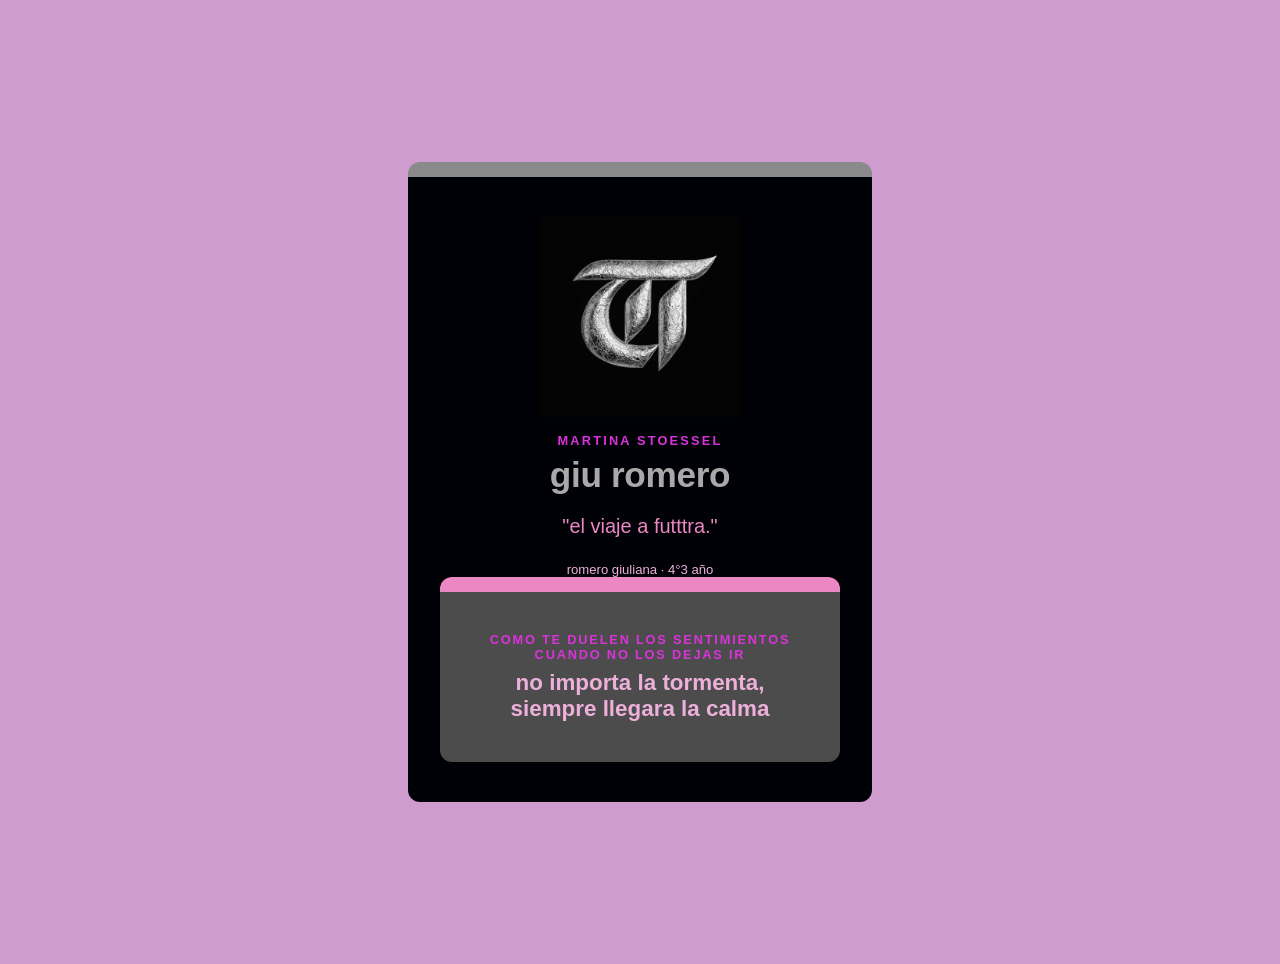
==== index.html @ 1fbef997 "trabajo de tarjetas con css" ====
<!DOCTYPE html>
<html lang="es-AR">

<head>
  <meta charset="UTF-8">
  <meta name="viewport" content="width=device-width, initial-scale=1.0">
  <title>Mi tarjeta ·FUTTURA</title>

  <!-- Esta sola línea engancha el CSS externo. Sin esto, no se ve nada. -->
  <link rel="stylesheet" href="css/estilo.css">
</head>

<body>

  <main class="tarjeta">
    <img class="logo" src="./asset/HRGPIWFXoAA1Jk0.webp" width="100" alt="Logo de futturera">

    <p class="curso">martina stoessel</p>
    <h1 class="nombre">giu romero</h1>
    <p class="tarjeta__frase">"el viaje a futttra."</p>
    <p class="autor">romero giuliana · 4°3 año</p>
    <section class="tarjeta oscura">
      <h2 class="pregunta"> como te duelen los sentimientos cuando no los dejas ir</h2>
      <p class="respuesta">no importa la tormenta, siempre llegara la calma</p>
    </section>
  </main>

</body>

</html>
---- css/estilo.css ----
/* =========================================================
   1 · LA PALETA DEL CURSO
   Se escribe UNA sola vez, acá arriba. Todo lo demás usa var().
   ========================================================= */
:root { /*guarda los colores de la variable*/
  /* Los seis colores de la identidad del CET */
  --plateado:   #a9a9a9;
  --plateado-os:   #8A8A8A;
  --plate:      #d933d9;
  --pp:  #edb0da;
  --azul-tec: #0A8BAA;
  --rosaa:    #d933d9;

  /* Escala del violeta */
  --fondo: #cf9ccf;
  --violeta-800: #221F51;
  --rosita: #590248;
  --violeta-500: #4A4685;
  --violeta-300: #df5ee6;
  --violeta-200: #9B99C4;
  --violeta-100: #C3C1DD;
  --violeta-50:  #E0DFEE;
  --negro:  #000007;
--gris:  #4d4c4c;
 

  --texto:       #eb87c3;
  --texto-suave: #edb0da;
  --blanco:      #eb2121;
}

/* =========================================================
   2 · LA PÁGINA ENTERA
   display:flex + justify-content:center centran la tarjeta
   en pantalla sin usar márgenes a ojo.
   ========================================================= */
body {
  margin: 0; /*elimina el margen. puede ocupar hasta el borde de la pantalla*/
  min-height: 100vh; /*altu
  font-weight: 700;/ra maxima. el body ocupa toda la pantalla*/
  display: flex;/*organizar  los elementos hijos del body. controla facilmente donde aparecen las tarjetas */
  align-items: center;/*centra los elkemtentos en el eje vertical del flex. el eje principal pasa a estar vertical*/
  justify-content: center;/*centra lso elemnetos en el eje principal. las tarjetas quedam centradas vertical*/
  background: var(--fondo);/*establece el color del fondo. toda la pantalla tiene un color lila*/
  font-family: "Poppins", "Segoe UI", Arial, sans-serif;/*fuente de letra*/
  color: var(--texto);/*color de texto prederteminando en el body. los textos que no tenga color se quede con el color ese*/
}

/* =========================================================
   3 · LA TARJETA
   ========================================================= */
.tarjeta {
  background: var(--negro);/*color del fondo que es negro*/
  border-top: 15px solid var(--plateado-os);/*crea un borde solomente arriba, que es de color gris*/
  border-radius: 12px;/*redondea las esuinas*/
  padding: 2.5rem 2rem;/* tiene espacio adento de la tarjeta, el contenido no queda pegado al los bordes  */
  text-align: center;/*centra horizontalmente el texto y elementos del texto*/
  max-width: 400px;/*limita el maximo ancho de la tarjeta */
}

/* =========================================================
   4 · CADA PARTE DE LA TARJETA
   ========================================================= */
.logo {  /*define el ancho y el alto del logo*/
  width: 200px; /*ancho*/
  height: 200px;/*alto*/
  object-fit: contain;/*hace q la imagen enre dentro de las dimisiones,el logo no aparece estirado */
}

.curso {
  margin: .75rem 0 0;/*agrega margen*/
  font-size: .80rem;/*tamaño de texto*/
  font-weight: 600;/*grosol de la letra*/
  letter-spacing: .17em;/*aumenta el espacio entre letras*/
  text-transform: uppercase;/*convierte el texto a mayuscula*/
  color: var(--rosaa);/*cambia el color de texto*/
}

.nombre {
  margin: .4rem 0 0;/*agerga el margen*/
  font-size: 2.2rem;/*tamaño de texto*/
  letter-spacing: -0.01em;/*reduce el espacio de letras*/
  color: var(--plateado);/*color de la fuente */
}

.tarjeta__frase {
  margin: 1rem 0 0;/*agrega margen*/
  font-size: 1.25rem;/*tamaño de texto*/
  line-height: 1.55;/*controla la separacion vertical entre lineas */
  color: var(--ritosa);/*cambia el color de texto*/
}

.autor {
  margin: 1.25rem 0 0;/*agrega margen*/
  font-size: .82rem;/*tamaño de texto*/
  color: var(--texto-suave);/*cambia el color de texto*/
}
/* Variante oscura: mismo bloque, otra combinación de la paleta */
.oscura {
  background: var(--gris); /*cambia el fondo de una tarjeta*/
  border-top-color: var(--palte);/*borde superior de la tarjeta */
}

.pregunta {
  margin: 0;/*agrega margen*/
  font-size: .8rem;/*tamaño de texto*/
  font-weight: 600;/*ancho de texto*/
  letter-spacing: .14em;/*reduce el espacio de letras*/
  text-transform: uppercase;/*pasa a mayuscula*/
  color: var(--plate);/*cambia el color de texto*/
}

.respuesta {
  margin: .5rem 0 0;/*agrega margen*/
  font-size: 1.4rem;/*tamaño de texto*/
  font-weight: 700;/*ancho de texto*/
  color: var(--pp);/*color de fondo*/
}

/* Para que las dos tarjetas se apilen con un hueco entre ellas */
body {
  flex-direction: column;/*direccion de los elemntos*/
  gap: 2rem;/*espacio entre elemntos*/
  padding: 2rem 1rem;/* se adapta una imagen a su tamaños*/
}
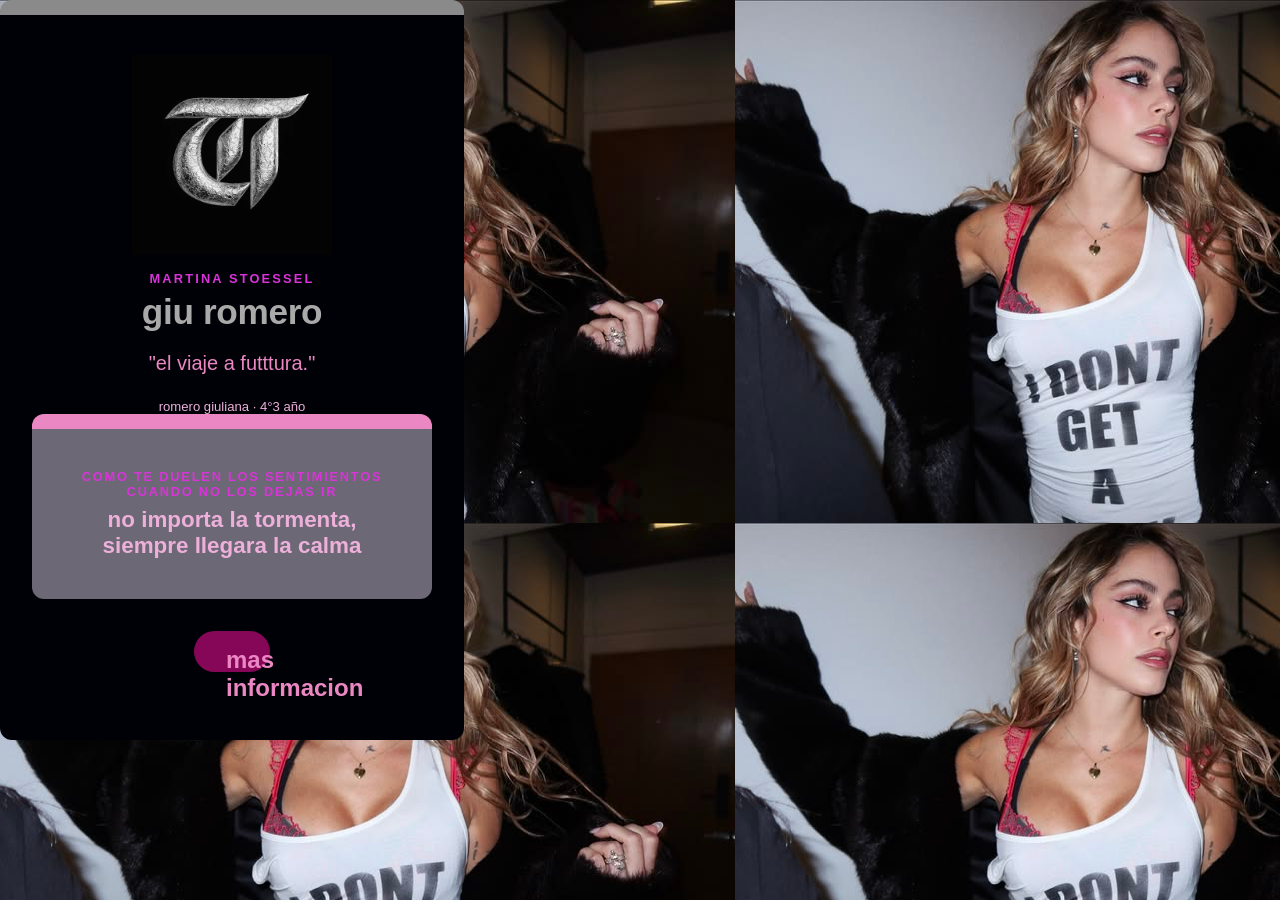
==== commit debc8069: "edicion de footer e ideas" ====
--- a/index.html
+++ b/index.html
@@ -4,7 +4,7 @@
 <head>
   <meta charset="UTF-8">
   <meta name="viewport" content="width=device-width, initial-scale=1.0">
-  <title>Mi tarjeta ·FUTTURA</title>
+  <title>Mi tarjeta ·FUTTURA ****</title>
 
   <!-- Esta sola línea engancha el CSS externo. Sin esto, no se ve nada. -->
   <link rel="stylesheet" href="css/estilo.css">
@@ -17,14 +17,17 @@
 
     <p class="curso">martina stoessel</p>
     <h1 class="nombre">giu romero</h1>
-    <p class="tarjeta__frase">"el viaje a futttra."</p>
+    <p class="tarjeta__frase">"el viaje a futttura."</p>
     <p class="autor">romero giuliana · 4°3 año</p>
     <section class="tarjeta oscura">
       <h2 class="pregunta"> como te duelen los sentimientos cuando no los dejas ir</h2>
       <p class="respuesta">no importa la tormenta, siempre llegara la calma</p>
     </section>
+
+      <a class="tarjeta__boton" href="archivo.html">mas informacion</a>
+  
   </main>
 
 </body>
 
-</html>  +</html>
--- a/css/estilo.css
+++ b/css/estilo.css
@@ -1,125 +1,480 @@
-/* =========================================================
-   1 · LA PALETA DEL CURSO
-   Se escribe UNA sola vez, acá arriba. Todo lo demás usa var().
-   ========================================================= */
-:root { /*guarda los colores de la variable*/
-  /* Los seis colores de la identidad del CET */
-  --plateado:   #a9a9a9;
-  --plateado-os:   #8A8A8A;
-  --plate:      #d933d9;
-  --pp:  #edb0da;
-  --azul-tec: #0A8BAA;
-  --rosaa:    #d933d9;
-
-  /* Escala del violeta */
-  --fondo: #cf9ccf;
-  --violeta-800: #221F51;
-  --rosita: #590248;
-  --violeta-500: #4A4685;
-  --violeta-300: #df5ee6;
-  --violeta-200: #9B99C4;
-  --violeta-100: #C3C1DD;
-  --violeta-50:  #E0DFEE;
-  --negro:  #000007;
---gris:  #4d4c4c;
- 
-
-  --texto:       #eb87c3;
-  --texto-suave: #edb0da;
-  --blanco:      #eb2121;
+:root {
+    /*guarda los colores de la variable*/
+    /* Los seis colores de la identidad del CET */
+    --plateado: #a9a9a9;
+    --plateado-os: #8A8A8A;
+    --plate: #d933d9;
+    --pp: #edb0da;
+    --azul-tec: #0A8BAA;
+    --rosaa: #d933d9;
+
+    /* Escala del violeta */
+    --fondo: #cf9ccf;
+    --violeta-800: #221F51;
+    --rosita: #590248;
+    --violeta-500: #4A4685;
+    --violeta-300: #df5ee6;
+    --violeta-200: #9B99C4;
+    --violeta-100: #C3C1DD;
+    --violeta-50: #E0DFEE;
+    --negro: #000007;
+    --gris: #6d6875;
+    --rosaaa: #860758;
+    --fusia: #65054a;
+
+    --texto: #eb87c3;
+    --texto-suave: #edb0da;
+    --blanco: #eb2121;
+
+    --e-1: .25rem;
+    --e-2: .5rem;
+    --e-3: 1rem;
+    --e-4: 1.5rem;
+    --e-5: 2rem;
+    --e-6: 3rem;
 }
 
 /* =========================================================
    2 · LA PÁGINA ENTERA
-   display:flex + justify-content:center centran la tarjeta
-   en pantalla sin usar márgenes a ojo.
    ========================================================= */
+
 body {
-  margin: 0; /*elimina el margen. puede ocupar hasta el borde de la pantalla*/
-  min-height: 100vh; /*altu
-  font-weight: 700;/ra maxima. el body ocupa toda la pantalla*/
-  display: flex;/*organizar  los elementos hijos del body. controla facilmente donde aparecen las tarjetas */
-  align-items: center;/*centra los elkemtentos en el eje vertical del flex. el eje principal pasa a estar vertical*/
-  justify-content: center;/*centra lso elemnetos en el eje principal. las tarjetas quedam centradas vertical*/
-  background: var(--fondo);/*establece el color del fondo. toda la pantalla tiene un color lila*/
-  font-family: "Poppins", "Segoe UI", Arial, sans-serif;/*fuente de letra*/
-  color: var(--texto);/*color de texto prederteminando en el body. los textos que no tenga color se quede con el color ese*/
+    margin: 0;
+    min-height: 100vh;
+    padding: 0;
+    align-items: center;
+    justify-content: center;
+    background: var(--fondo);
+    font-family: "Poppins", "Segoe UI", Arial, sans-serif;
+    color: var(--texto);
+    background-image: url(../asset/tiniiiiiiiiiiiiiiiii.jpg);
+    /*background-repeat: no-repeat;
+    background-size: cover;
+    background-position: top;*/
 }
 
 /* =========================================================
    3 · LA TARJETA
    ========================================================= */
+
 .tarjeta {
-  background: var(--negro);/*color del fondo que es negro*/
-  border-top: 15px solid var(--plateado-os);/*crea un borde solomente arriba, que es de color gris*/
-  border-radius: 12px;/*redondea las esuinas*/
-  padding: 2.5rem 2rem;/* tiene espacio adento de la tarjeta, el contenido no queda pegado al los bordes  */
-  text-align: center;/*centra horizontalmente el texto y elementos del texto*/
-  max-width: 400px;/*limita el maximo ancho de la tarjeta */
+    background: var(--negro);
+    border-top: 15px solid var(--plateado-os);
+    border-radius: 12px;
+    padding: 2.5rem 2rem;
+    text-align: center;
+    max-width: 400px;
 }
 
 /* =========================================================
    4 · CADA PARTE DE LA TARJETA
    ========================================================= */
-.logo {  /*define el ancho y el alto del logo*/
-  width: 200px; /*ancho*/
-  height: 200px;/*alto*/
-  object-fit: contain;/*hace q la imagen enre dentro de las dimisiones,el logo no aparece estirado */
+
+.logo {
+    width: 200px;
+    height: 200px;
+    object-fit: contain;
 }
 
 .curso {
-  margin: .75rem 0 0;/*agrega margen*/
-  font-size: .80rem;/*tamaño de texto*/
-  font-weight: 600;/*grosol de la letra*/
-  letter-spacing: .17em;/*aumenta el espacio entre letras*/
-  text-transform: uppercase;/*convierte el texto a mayuscula*/
-  color: var(--rosaa);/*cambia el color de texto*/
+    margin: .75rem 0 0;
+    font-size: .80rem;
+    font-weight: 600;
+    letter-spacing: .17em;
+    text-transform: uppercase;
+    color: var(--rosaa);
 }
 
 .nombre {
-  margin: .4rem 0 0;/*agerga el margen*/
-  font-size: 2.2rem;/*tamaño de texto*/
-  letter-spacing: -0.01em;/*reduce el espacio de letras*/
-  color: var(--plateado);/*color de la fuente */
+    margin: .4rem 0 0;
+    font-size: 2.2rem;
+    letter-spacing: -0.01em;
+    color: var(--plateado);
 }
 
 .tarjeta__frase {
-  margin: 1rem 0 0;/*agrega margen*/
-  font-size: 1.25rem;/*tamaño de texto*/
-  line-height: 1.55;/*controla la separacion vertical entre lineas */
-  color: var(--ritosa);/*cambia el color de texto*/
+    margin: 1rem 0 0;
+    font-size: 1.25rem;
+    line-height: 1.55;
+    color: var(--ritosa);
 }
 
 .autor {
-  margin: 1.25rem 0 0;/*agrega margen*/
-  font-size: .82rem;/*tamaño de texto*/
-  color: var(--texto-suave);/*cambia el color de texto*/
-}
+    margin: 1.25rem 0 0;
+    font-size: .82rem;
+    color: var(--texto-suave);
+}
+
 /* Variante oscura: mismo bloque, otra combinación de la paleta */
+
 .oscura {
-  background: var(--gris); /*cambia el fondo de una tarjeta*/
-  border-top-color: var(--palte);/*borde superior de la tarjeta */
+    background: var(--gris);
+    border-top-color: var(--palte);
 }
 
 .pregunta {
-  margin: 0;/*agrega margen*/
-  font-size: .8rem;/*tamaño de texto*/
-  font-weight: 600;/*ancho de texto*/
-  letter-spacing: .14em;/*reduce el espacio de letras*/
-  text-transform: uppercase;/*pasa a mayuscula*/
-  color: var(--plate);/*cambia el color de texto*/
+    margin: 0;
+    font-size: .8rem;
+    font-weight: 600;
+    letter-spacing: .14em;
+    text-transform: uppercase;
+    color: var(--plate);
 }
 
 .respuesta {
-  margin: .5rem 0 0;/*agrega margen*/
-  font-size: 1.4rem;/*tamaño de texto*/
-  font-weight: 700;/*ancho de texto*/
-  color: var(--pp);/*color de fondo*/
+    margin: .5rem 0 0;
+    font-size: 1.4rem;
+    font-weight: 700;
+    color: var(--pp);
 }
 
 /* Para que las dos tarjetas se apilen con un hueco entre ellas */
-body {
-  flex-direction: column;/*direccion de los elemntos*/
-  gap: 2rem;/*espacio entre elemntos*/
-  padding: 2rem 1rem;/* se adapta una imagen a su tamaños*/
-}+
+/* =========================================================
+   EL BOTÓN: por eso existen las pseudo-clases
+   ========================================================= */
+
+.tarjeta__boton {
+    display: inline-block;
+    margin-top: 2rem;
+    padding: .9rem 2rem;
+    border-radius: 999px;
+    background: var(--rosaaa);
+    color: var(--violeta-900);
+    font-weight: 700;
+    text-decoration: none;
+}
+
+.tarjeta__boton:hover {
+    background: var(--negro);
+}
+
+.tarjeta__boton:active {
+    background: var(--ritosa);
+}
+
+/* Accesibilidad: el foco del teclado tiene que verse SIEMPRE */
+
+.tarjeta__boton:focus-visible {
+    outline: 3px solid #e220a4;
+    outline-offset: 3px;
+}
+
+/* =========================================================
+   LA FICHA DE TU IDEA
+   ========================================================= */
+
+*::before,
+*::after {
+    box-sizing: border-box;
+}
+
+.ficha {
+    width: 300px;
+    padding: 2rem;
+    border: 2px solid var(--gris);
+    background: var(--rosaaa);
+}
+
+/* ¿Dice 300px? Fijate con el cursor: la caja mide 368px. */
+
+.ficha {
+    max-width: 520px;
+    margin: var(--e-9) auto;
+    padding: var(--e-5);
+    border: 1px solid var(--rosaa);
+    border-top: 6px solid var(--rosaaa);
+    border-radius: 12px;
+    background: var(--violeta-25);
+}
+
+.ficha__etiqueta {
+    margin: 2px;
+    font-size: .60rem;
+    letter-spacing: .20em;
+    text-transform: uppercase;
+    color: var(--fusia);
+}
+
+.ficha__titulo {
+    margin: var(--e-2) 0 var(--e-5);
+    font-size: 2rem;
+    line-height: 1.25;
+    color: var(--plateado-os);
+}
+
+.ficha__campo {
+    margin: var(--e-4) 0 var(--e-1);
+    font-size: .60rem;
+    letter-spacing: .12em;
+    text-transform: uppercase;
+    color: var(--rosita);
+}
+
+.ficha__texto {
+    margin: 0;
+    line-height: 2.26;
+    color: var(--pp);
+}
+
+/* las etiquetas: display inline-flex las deja como píldoras */
+
+.ficha__tags {
+    margin: var(--e-5) 0 0;
+    padding: 0;
+    display: flex;
+    gap: var(--e-2);
+    list-style: none;
+}
+
+.ficha__tags li {
+    padding: var(--e-1) var(--e-3);
+    border-radius: 999px;
+    background: var(--plateado-os);
+    color: var(--rosita);
+    font-size: .8rem;
+}
+
+.ficha {
+    background: var(--negro);
+}
+
+/*ideaaaaaaaaaaaaaaaaaaaaaaaaaaaaaaaaaaaaaa*/
+
+#iidea {
+    background-image: none;
+    /*background-color: rgb(61, 61, 61);
+    background: linear-gradient(to right, rgb(54, 54, 54), rgb(134, 134, 137));*/
+    margin: 0;
+    min-height: 100vh;
+    background-color: #f2f2f2;
+    border-radius: 30px;
+}
+
+.container {
+    background-color: #D99AAB;
+    width: 1000px;
+    margin: 0 auto;
+    display: flex;
+    gap: 25px;
+    flex-wrap: wrap;
+    justify-content: center;
+    padding: 10px;
+}
+
+.idea__imagen img {
+    width: 150px;
+    height: 150px;
+    border-radius: 50%;
+    border: 7px solid #9f7885;
+}
+
+/*.imagenesss{
+display: flex;
+justify-content: center;
+}*/
+
+.ideas {
+    background-color: #fcfcfc;
+    width: 360px;
+    border: 3px solid rgb(145, 145, 145);
+    text-align: center;
+    padding: 30px;
+    border-radius: 60px;
+}
+
+.idea__enlace {
+    color: rgb(236, 146, 231);
+    background-color: rgb(81, 81, 82);
+    padding: .3rem 1,9rem;
+    margin-top: 3px;
+    display: inline-flex;
+    border-radius: 190px;
+    outline-offset: 100px;
+    font-size: larger;
+    text-decoration: double;
+}
+
+.idea__enlace:active {
+    background: var(--ritosa);
+}
+
+.idea__enlace:focus-visible {
+    outline-offset: 3px;
+}
+
+.idea__enlace:hover {
+    background: var(--negro);
+}
+
+.idea__titulo {
+    font-size: 3.2rem;
+    color: #0D0D0D;
+}
+
+.idea__parrafo {
+    font-size: 25px;
+    color: #000000;
+    font-family: 'Gill Sans', 'Gill Sans MT', Calibri, 'Trebuchet MS', sans-serif;
+}
+
+.idea__tags {
+    margin: var(--e-5) 0 0;
+    padding: 0;
+    display: flex;
+    gap: var(--e-2);
+    list-style: none;
+}
+
+.idea__tags li {
+    padding: var(--e-1) var(--e-3);
+    border-radius: 999px;
+    background: rgb(81, 81, 82);
+    color: rgb(236, 146, 231);
+    font-size: .8rem;
+}
+
+.idea__tags:active {
+    background: var(--ritosa);
+}
+
+.idea__tags:focus-visible {
+    outline-offset: 3px;
+}
+
+h4 {
+    font-family: 'Anton', sans-serif;
+    font-size: 70px;
+    font-weight: 900;
+    color: #040404;
+
+    text-shadow:
+        2px 2px 0 #969596,
+        3px 3px 0 #b0aeb0,
+        4px 4px 0 #757575,
+        5px 5px 0 #949294,
+        6px 6px 0 #989798,
+        7px 7px 10px rgba(0, 0, 0, 0.721);
+
+    display: flex;
+    justify-content: center;
+    align-items: center;
+}
+
+.container-header {
+    background: #ffc2e2;
+    display: flex;
+    justify-content: space-between;
+    align-items: center;
+}
+
+.img-logo {
+    width: 150px;
+    height: 150px;
+    padding: 10px;
+    border-radius: 30px;
+}
+
+.container-header nav {
+    padding: 10px;
+    margin: auto;
+}
+
+.container-header nav ul {
+    list-style: none;
+    display: flex;
+    gap: 7px;
+}
+
+.container-header a {
+    text-decoration: none;
+    text-transform: uppercase;
+    color: #590248;
+    font-weight: 800;
+    font-size: 1.2rem;
+    transition: background-color 0.5s ease;
+}
+
+:root {
+    --violeta: var(--fusia);
+}
+
+.container-header a:hover {
+    background-color: #f5f4f8;
+    padding: 5px;
+    border-radius: 8px;
+}
+
+.footer-top {
+    justify-content: space-between;
+    display: flex;
+}
+
+.footer-top a,
+.footer-botton a {
+    color: #f2f2f2;
+    text-decoration: none;
+}
+
+.puntito h5 {
+    width: 12px;
+    height: 12px;
+    font-family: 'Segoe UI', Tahoma, Geneva, Verdana, sans-serif;
+    font-size: 20px;
+    display: inline;
+    color: #D99AAB;
+    padding: 10px;
+    font-size: x-large;
+}
+
+.footer-botton {
+    font-family: 'Courier New', Courier, monospace;
+    font-size: 20px;
+    padding: 12rem 25rem;
+    border: 2px solid #7d7d7d;
+    border-radius: 10px;
+    width: 12px;
+    height: 12px;
+}
+
+.footer {
+    background-color: #0D0D0D;
+    border-width: 0;
+    margin: auto;
+    padding: 10px;
+}
+
+.puntito ul {
+    list-style: none;
+    padding-left: 0;
+}
+
+.puntito a {
+    font-size: larger;
+    font-family: 'Gill Sans', 'Gill Sans MT', Calibri, 'Trebuchet MS', sans-serif;
+}
+
+.footer-booton-img {
+    width: 50px;
+    height: 25px;
+}
+
+.final {
+    width: auto;
+    height: auto;
+    font-family: 'Segoe UI', Tahoma, Geneva, Verdana, sans-serif;
+    font-size: 20px;
+    display: block;
+    color: #D99AAB;
+    padding: 10px;
+}
+.h5,a{
+width: 12px;
+    height: 12px;
+    font-family: 'Segoe UI', Tahoma, Geneva, Verdana, sans-serif;
+    font-size: 20px;
+    display: inline;
+    color: #D99AAB;
+    padding: 10px;
+    font-size: x-large;
+}
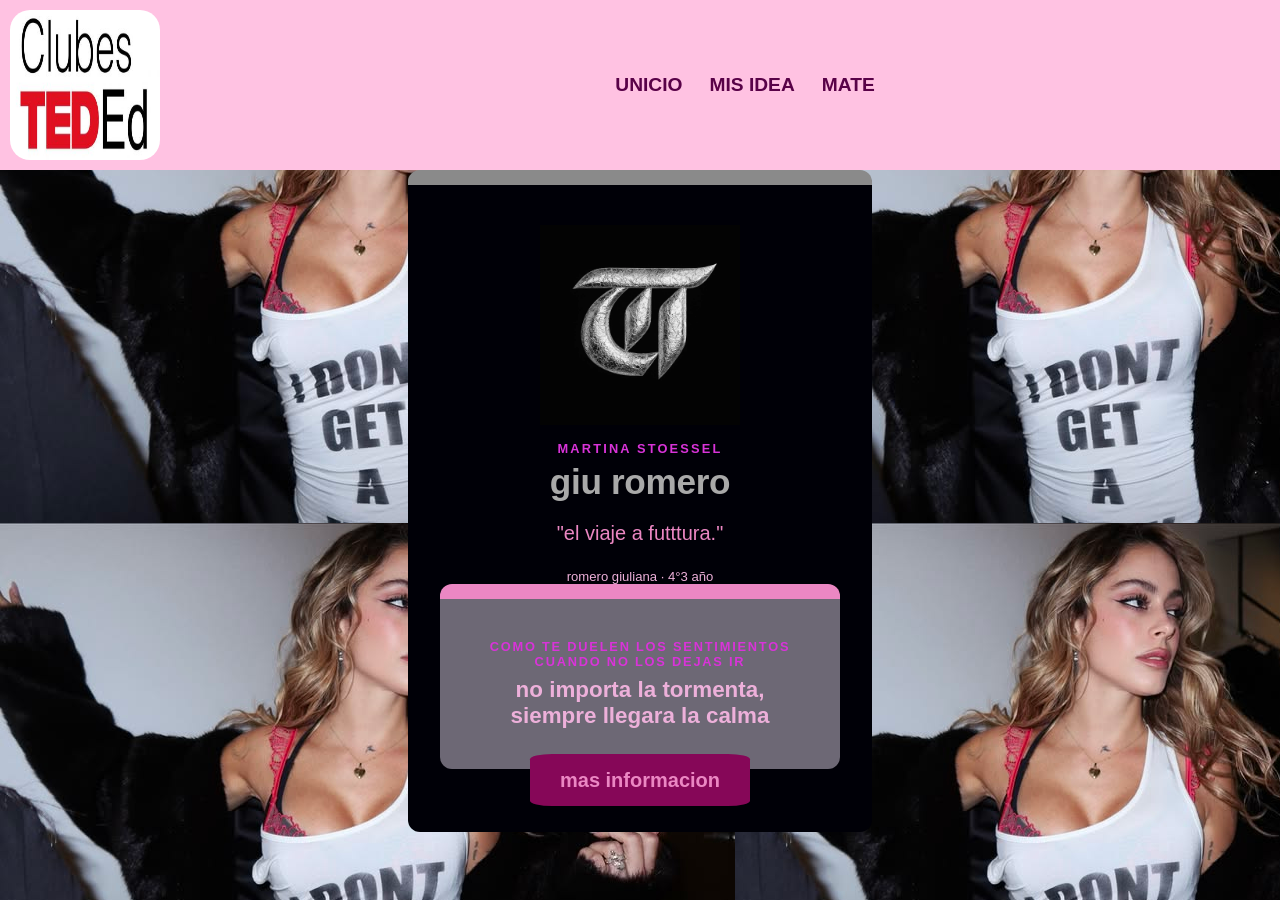
==== commit 86086b2f: "edicion de colores, footer y añadi texto" ====
--- a/index.html
+++ b/index.html
@@ -11,7 +11,21 @@
 </head>
 
 <body>
+  
+    <header class="container-header">
 
+        <img src="./asset/charla.jpg" alt="Charlas TED" class="img-logo">
+
+        <nav>
+            <ul>
+                <li><a href="./index.html">unicio</a></li>
+                <li><a href="./archivo.html">mis idea</a></li>
+                <li><a href="./ideas.html"> mate</a></li>
+            </ul>
+        </nav>
+
+    </header>
+ <div class="divv">
   <main class="tarjeta">
     <img class="logo" src="./asset/HRGPIWFXoAA1Jk0.webp" width="100" alt="Logo de futturera">
 
@@ -27,7 +41,7 @@
       <a class="tarjeta__boton" href="archivo.html">mas informacion</a>
   
   </main>
-
+</div>
 </body>
 
 </html>
--- a/css/estilo.css
+++ b/css/estilo.css
@@ -52,6 +52,16 @@
     background-size: cover;
     background-position: top;*/
 }
+.divv{
+  display: flex;
+  flex-direction: center;
+ 
+    flex-direction: column;   /* Ordena elementos verticalmente*/
+    justify-content: center; /* Centra verticalmente */
+    align-items: center;     /* Centra horizontalmente */
+    text-align: center; 
+
+}
 
 /* =========================================================
    3 · LA TARJETA
@@ -135,14 +145,16 @@
    ========================================================= */
 
 .tarjeta__boton {
-    display: inline-block;
+
     margin-top: 2rem;
     padding: .9rem 2rem;
-    border-radius: 999px;
+    border-radius: 10%;
     background: var(--rosaaa);
     color: var(--violeta-900);
     font-weight: 700;
     text-decoration: none;
+     font-size: 20px;
+  padding: 15px 30px;
 }
 
 .tarjeta__boton:hover {
@@ -169,16 +181,12 @@
     box-sizing: border-box;
 }
 
+
+
+/* ¿Dice 300px? Fijate con el cursor: la caja mide 368px. */
+
 .ficha {
-    width: 300px;
-    padding: 2rem;
-    border: 2px solid var(--gris);
-    background: var(--rosaaa);
-}
-
-/* ¿Dice 300px? Fijate con el cursor: la caja mide 368px. */
-
-.ficha {
+  width: 600px;
     max-width: 520px;
     margin: var(--e-9) auto;
     padding: var(--e-5);
@@ -190,10 +198,10 @@
 
 .ficha__etiqueta {
     margin: 2px;
-    font-size: .60rem;
+    font-size: .90rem;
     letter-spacing: .20em;
     text-transform: uppercase;
-    color: var(--fusia);
+    color: #5c054b;
 }
 
 .ficha__titulo {
@@ -205,13 +213,14 @@
 
 .ficha__campo {
     margin: var(--e-4) 0 var(--e-1);
-    font-size: .60rem;
+    font-size: .90rem;
     letter-spacing: .12em;
     text-transform: uppercase;
-    color: var(--rosita);
+    color: #b80895;
 }
 
 .ficha__texto {
+  font-size: large;
     margin: 0;
     line-height: 2.26;
     color: var(--pp);
@@ -288,7 +297,7 @@
     background-color: rgb(81, 81, 82);
     padding: .3rem 1,9rem;
     margin-top: 3px;
-    display: inline-flex;
+  
     border-radius: 190px;
     outline-offset: 100px;
     font-size: larger;
@@ -478,3 +487,16 @@
     padding: 10px;
     font-size: x-large;
 }
+.mate{
+
+width: auto;
+    height: auto;
+    font-family: 'Segoe UI', Tahoma, Geneva, Verdana, sans-serif;
+    font-size: 40px;
+    display: block;
+    color: #D99AAB;
+    padding: 10px;
+    display: flex;
+}
+
+
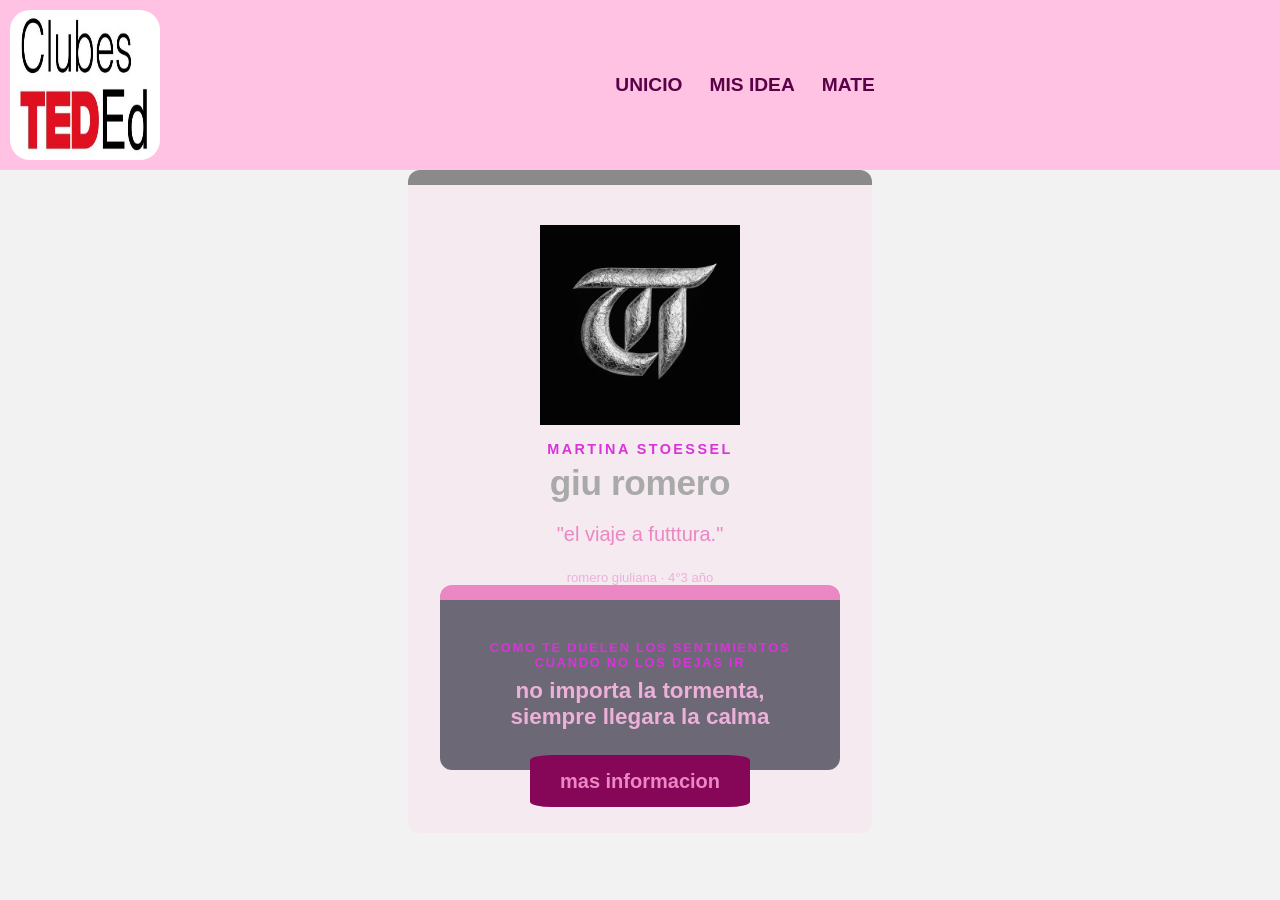
==== commit 1e2aeb25: "puse texto, cambie color," ====
--- a/index.html
+++ b/index.html
@@ -10,7 +10,8 @@
   <link rel="stylesheet" href="css/estilo.css">
 </head>
 
-<body>
+<body id="iidea">
+
   
     <header class="container-header">
 
--- a/css/estilo.css
+++ b/css/estilo.css
@@ -42,8 +42,6 @@
     margin: 0;
     min-height: 100vh;
     padding: 0;
-    align-items: center;
-    justify-content: center;
     background: var(--fondo);
     font-family: "Poppins", "Segoe UI", Arial, sans-serif;
     color: var(--texto);
@@ -52,14 +50,18 @@
     background-size: cover;
     background-position: top;*/
 }
-.divv{
-  display: flex;
-  flex-direction: center;
- 
-    flex-direction: column;   /* Ordena elementos verticalmente*/
-    justify-content: center; /* Centra verticalmente */
-    align-items: center;     /* Centra horizontalmente */
-    text-align: center; 
+
+.divv {
+    display: flex;
+    flex-direction: center;
+
+    flex-direction: column;
+    /* Ordena elementos verticalmente*/
+    justify-content: center;
+    /* Centra verticalmente */
+    align-items: center;
+    /* Centra horizontalmente */
+    text-align: center;
 
 }
 
@@ -68,7 +70,7 @@
    ========================================================= */
 
 .tarjeta {
-    background: var(--negro);
+    background: #f7cce636;
     border-top: 15px solid var(--plateado-os);
     border-radius: 12px;
     padding: 2.5rem 2rem;
@@ -88,7 +90,7 @@
 
 .curso {
     margin: .75rem 0 0;
-    font-size: .80rem;
+    font-size: .90rem;
     font-weight: 600;
     letter-spacing: .17em;
     text-transform: uppercase;
@@ -143,18 +145,17 @@
 /* =========================================================
    EL BOTÓN: por eso existen las pseudo-clases
    ========================================================= */
-
 .tarjeta__boton {
-
-    margin-top: 2rem;
-    padding: .9rem 2rem;
     border-radius: 10%;
     background: var(--rosaaa);
     color: var(--violeta-900);
     font-weight: 700;
     text-decoration: none;
-     font-size: 20px;
-  padding: 15px 30px;
+    font-size: 20px;
+    padding: 15px 30px;
+}
+.mas-inf{
+    padding: 23%;
 }
 
 .tarjeta__boton:hover {
@@ -186,7 +187,7 @@
 /* ¿Dice 300px? Fijate con el cursor: la caja mide 368px. */
 
 .ficha {
-  width: 600px;
+    width: 600px;
     max-width: 520px;
     margin: var(--e-9) auto;
     padding: var(--e-5);
@@ -220,7 +221,7 @@
 }
 
 .ficha__texto {
-  font-size: large;
+    font-size: large;
     margin: 0;
     line-height: 2.26;
     color: var(--pp);
@@ -295,9 +296,9 @@
 .idea__enlace {
     color: rgb(236, 146, 231);
     background-color: rgb(81, 81, 82);
-    padding: .3rem 1,9rem;
+    padding: .3rem 1, 9rem;
     margin-top: 3px;
-  
+
     border-radius: 190px;
     outline-offset: 100px;
     font-size: larger;
@@ -477,9 +478,9 @@
     color: #D99AAB;
     padding: 10px;
 }
-.h5,a{
-width: 12px;
-    height: 12px;
+
+.h5,
+a {
     font-family: 'Segoe UI', Tahoma, Geneva, Verdana, sans-serif;
     font-size: 20px;
     display: inline;
@@ -487,16 +488,39 @@
     padding: 10px;
     font-size: x-large;
 }
-.mate{
-
-width: auto;
-    height: auto;
-    font-family: 'Segoe UI', Tahoma, Geneva, Verdana, sans-serif;
-    font-size: 40px;
-    display: block;
-    color: #D99AAB;
-    padding: 10px;
-    display: flex;
-}
-
-
+
+.mate {
+    font-family: 'Anton', sans-serif;
+    font-size: 70px;
+    font-weight: 900;
+    color: #040404;
+
+    text-shadow:
+        2px 2px 0 #dedede,
+        3px 3px 0 #b0aeb0,
+        4px 4px 0 #757575,
+        5px 5px 0 #949294,
+        6px 6px 0 #989798,
+        7px 7px 10px rgba(0, 0, 0, 0.721);
+
+    display: flex;
+    justify-content: center;
+    align-items: center;
+}
+
+.texto-m {
+    max-width: 1200px;
+    margin: 15px auto;
+    padding: 20px;
+    text-align: center;
+    font-size: 20px;
+    line-height: 1.6;
+    color: #570146;
+}
+.seccion-mate{
+    max-width: 1100px;
+    margin: 30px auto;
+    padding: 40px;
+    background-color: #f5d8eba8;
+    border-radius: 10px;
+}
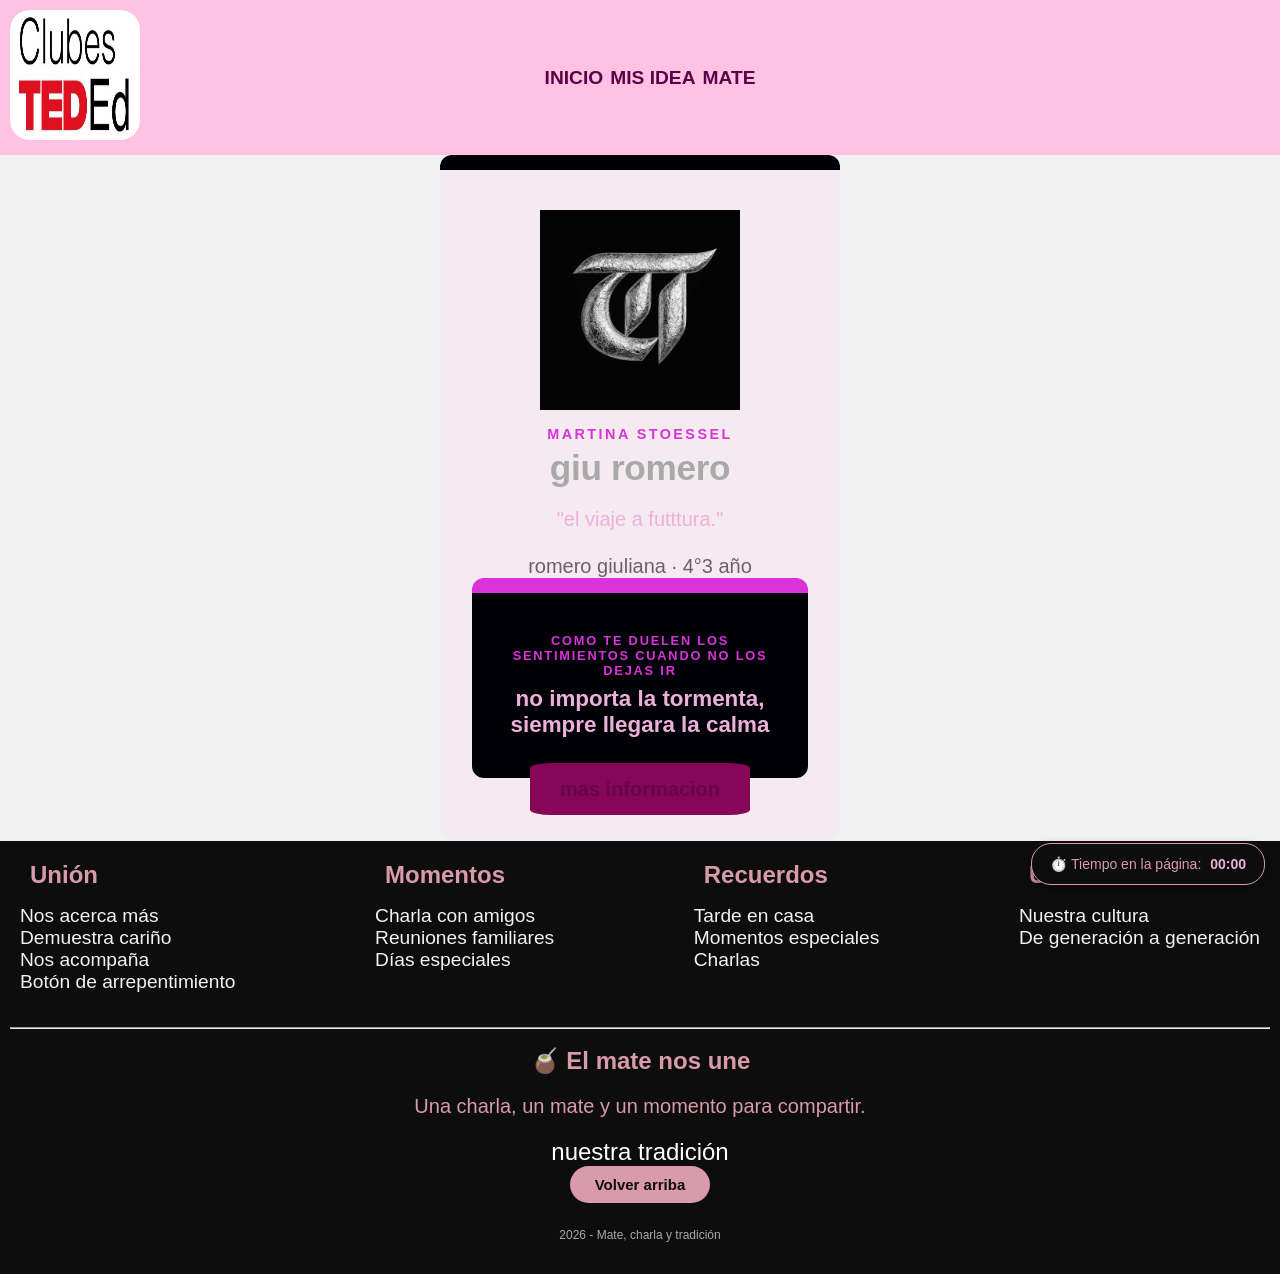
==== commit 72946326: "modifique el fouter, las imagenes, textos" ====
--- a/index.html
+++ b/index.html
@@ -2,47 +2,137 @@
 <html lang="es-AR">
 
 <head>
-  <meta charset="UTF-8">
-  <meta name="viewport" content="width=device-width, initial-scale=1.0">
-  <title>Mi tarjeta ·FUTTURA ****</title>
+    <meta charset="UTF-8">
+    <meta name="viewport" content="width=device-width, initial-scale=1.0">
+    <title>Mi tarjeta ·FUTTURA ****</title>
 
-  <!-- Esta sola línea engancha el CSS externo. Sin esto, no se ve nada. -->
-  <link rel="stylesheet" href="css/estilo.css">
+    <!-- Esta sola línea engancha el CSS externo. Sin esto, no se ve nada. -->
+    <link rel="stylesheet" href="css/estilo.css">
 </head>
+<div class="contador-tiempo">
+    <span>⏱️ Tiempo en la página:</span>
+    <strong id="tiempo">00:00</strong>
+</div>
 
 <body id="iidea">
 
-  
+
     <header class="container-header">
-
-        <img src="./asset/charla.jpg" alt="Charlas TED" class="img-logo">
+        <a href="index.html">
+            <img src="./asset/charla.jpg" alt="Charlas TED" class="img-logo">
+        </a>
 
         <nav>
             <ul>
-                <li><a href="./index.html">unicio</a></li>
+                <li><a href="./index.html">inicio</a></li>
                 <li><a href="./archivo.html">mis idea</a></li>
                 <li><a href="./ideas.html"> mate</a></li>
             </ul>
         </nav>
 
     </header>
- <div class="divv">
-  <main class="tarjeta">
-    <img class="logo" src="./asset/HRGPIWFXoAA1Jk0.webp" width="100" alt="Logo de futturera">
+    <div class="divv">
+        <main class="tarjeta">
+            <img class="logo" src="./asset/HRGPIWFXoAA1Jk0.webp" width="100" alt="Logo de futturera">
 
-    <p class="curso">martina stoessel</p>
-    <h1 class="nombre">giu romero</h1>
-    <p class="tarjeta__frase">"el viaje a futttura."</p>
-    <p class="autor">romero giuliana · 4°3 año</p>
-    <section class="tarjeta oscura">
-      <h2 class="pregunta"> como te duelen los sentimientos cuando no los dejas ir</h2>
-      <p class="respuesta">no importa la tormenta, siempre llegara la calma</p>
-    </section>
+            <p class="curso">martina stoessel</p>
+            <h1 class="nombre">giu romero</h1>
+            <p class="tarjeta__frase">"el viaje a futttura."</p>
+            <p class="autor">romero giuliana · 4°3 año</p>
+            <section class="tarjeta oscura">
+                <h2 class="pregunta"> como te duelen los sentimientos cuando no los dejas ir</h2>
+                <p class="respuesta">no importa la tormenta, siempre llegara la calma</p>
+            </section>
 
-      <a class="tarjeta__boton" href="archivo.html">mas informacion</a>
-  
-  </main>
-</div>
+            <a class="tarjeta__boton" href="archivo.html">mas informacion</a>
+
+        </main>
+    </div>
+    <footer class="footer">
+
+        <div class="footer-top">
+
+            <section class="puntito">
+                <h5><strong>Unión</strong></h5>
+                <ul>
+                    <li><a href="">Nos acerca más</a></li>
+                    <li><a href="">Demuestra cariño</a></li>
+                    <li><a href="">Nos acompaña</a></li>
+                    <li><a href="" class="footer-top-btn">Botón de arrepentimiento</a></li>
+                </ul>
+            </section>
+
+            <section class="puntito">
+                <h5><strong>Momentos</strong></h5>
+                <ul>
+                    <li><a href="">Charla con amigos</a></li>
+                    <li><a href="">Reuniones familiares</a></li>
+                    <li><a href="">Días especiales</a></li>
+                </ul>
+            </section>
+
+            <section class="puntito">
+                <h5><strong>Recuerdos</strong></h5>
+                <ul>
+                    <li><a href="">Tarde en casa</a></li>
+                    <li><a href="">Momentos especiales</a></li>
+                    <li><a href="">Charlas</a></li>
+                </ul>
+            </section>
+
+            <section class="puntito">
+
+                <h5><strong>Una tradición</strong></h5>
+
+                <ul>
+                    <li><a href="">Nuestra cultura</a></li>
+                    <li><a href="">De generación a generación</a></li>
+                </ul>
+
+                <div>
+                    <a href=""><i class="fa-brands fa-facebook-f"></i></a>
+                    <a href=""><i class="fa-brands fa-tiktok"></i></a>
+                    <a href=""><i class="fa-brands fa-youtube"></i></a>
+                    <a href=""><i class="fa-brands fa-instagram"></i></a>
+                </div>
+
+            </section>
+
+        </div>
+
+        <!-- LINEA DIVISORIA -->
+        <hr class="linea-footer">
+
+        <!-- PARTE INFERIOR -->
+        <div class="final">
+
+            <section class="puntito">
+
+                <h5><strong>🧉 El mate nos une</strong></h5>
+
+                <p>
+                    Una charla, un mate y un momento para compartir.
+                </p>
+
+                <a href="" class="a-fou">nuestra tradición</a>
+
+            </section>
+
+            <!-- BOTON VOLVER ARRIBA -->
+            <button class="btn-mate" onclick="window.scrollTo({top: 0, behavior: 'smooth'})">
+                Volver arriba
+            </button>
+
+            <!-- DERECHOS RESERVADOS -->
+            <p class="finalfou">
+                2026 - Mate, charla y tradición
+            </p>
+
+        </div>
+
+    </footer>
+
+
 </body>
 
 </html>
--- a/css/estilo.css
+++ b/css/estilo.css
@@ -1,6 +1,10 @@
+
+/* =========================================================
+   1. VARIABLES: COLORES Y ESPACIOS
+   ========================================================= */
+
 :root {
-    /*guarda los colores de la variable*/
-    /* Los seis colores de la identidad del CET */
+    /* Guarda los colores para reutilizarlos en toda la página */
     --plateado: #a9a9a9;
     --plateado-os: #8A8A8A;
     --plate: #d933d9;
@@ -8,7 +12,7 @@
     --azul-tec: #0A8BAA;
     --rosaa: #d933d9;
 
-    /* Escala del violeta */
+    /* Escala de colores para fondos y textos */
     --fondo: #cf9ccf;
     --violeta-800: #221F51;
     --rosita: #590248;
@@ -21,343 +25,363 @@
     --gris: #6d6875;
     --rosaaa: #860758;
     --fusia: #65054a;
-
     --texto: #eb87c3;
     --texto-suave: #edb0da;
     --blanco: #eb2121;
 
+    /* Variables para mantener espacios iguales */
     --e-1: .25rem;
     --e-2: .5rem;
     --e-3: 1rem;
     --e-4: 1.5rem;
     --e-5: 2rem;
     --e-6: 3rem;
-}
-
-/* =========================================================
-   2 · LA PÁGINA ENTERA
+
+    /* Crea otra variable utilizando un color ya existente */
+    --violeta: var(--fusia);
+}
+
+/* =========================================================
+   2. PÁGINA ENTERA
    ========================================================= */
 
 body {
-    margin: 0;
-    min-height: 100vh;
-    padding: 0;
-    background: var(--fondo);
-    font-family: "Poppins", "Segoe UI", Arial, sans-serif;
-    color: var(--texto);
-    background-image: url(../asset/tiniiiiiiiiiiiiiiiii.jpg);
-    /*background-repeat: no-repeat;
-    background-size: cover;
-    background-position: top;*/
-}
+    margin: 0; /* Elimina el margen exterior */
+    min-height: 100vh; /* Hace que ocupe como mínimo toda la pantalla */
+    padding: 0; /* Elimina el espacio interior */
+    background: var(--fondo); /* Establece el color de fondo */
+    font-family: "Poppins", "Segoe UI", Arial, sans-serif; /* Define el tipo de letra */
+    color: var(--texto); /* Define el color general del texto */
+    background-image: url(../asset/tiniiiiiiiiiiiiiiiii.jpg); /* Coloca una imagen de fondo */
+}
+
+/* =========================================================
+   3. CONTENEDOR CENTRADO
+   ========================================================= */
 
 .divv {
-    display: flex;
-    flex-direction: center;
-
-    flex-direction: column;
-    /* Ordena elementos verticalmente*/
-    justify-content: center;
-    /* Centra verticalmente */
-    align-items: center;
-    /* Centra horizontalmente */
-    text-align: center;
-
-}
-
-/* =========================================================
-   3 · LA TARJETA
+    display: flex; /* Activa el sistema Flexbox */
+    flex-direction: column; /* Ordena los elementos verticalmente */
+    justify-content: center; /* Centra los elementos en el eje principal */
+    align-items: center; /* Centra los elementos horizontalmente */
+    text-align: center; /* Centra el texto */
+}
+
+/* =========================================================
+   4. TARJETA
    ========================================================= */
 
 .tarjeta {
-    background: #f7cce636;
-    border-top: 15px solid var(--plateado-os);
-    border-radius: 12px;
-    padding: 2.5rem 2rem;
-    text-align: center;
-    max-width: 400px;
-}
-
-/* =========================================================
-   4 · CADA PARTE DE LA TARJETA
+    background: #f7cce636; /* Establece un fondo con transparencia */
+    border-top: 15px solid var(--negro); /* Agrega un borde negro arriba */
+    border-radius: 12px; /* Redondea las esquinas */
+    padding: 2.5rem 2rem; /* Agrega espacio interior */
+    text-align: center; /* Centra el contenido */
+    max-width: 400px; /* Establece el ancho máximo */
+}
+
+/* =========================================================
+   5. PARTES DE LA TARJETA
    ========================================================= */
 
 .logo {
-    width: 200px;
-    height: 200px;
-    object-fit: contain;
+    width: 200px; /* Define el ancho de la imagen */
+    height: 200px; /* Define la altura de la imagen */
+    object-fit: contain; /* Mantiene la imagen completa sin deformarla */
 }
 
 .curso {
-    margin: .75rem 0 0;
-    font-size: .90rem;
-    font-weight: 600;
-    letter-spacing: .17em;
-    text-transform: uppercase;
-    color: var(--rosaa);
+    margin: .75rem 0 0; /* Agrega espacio exterior arriba */
+    font-size: .90rem; /* Define el tamaño de la letra */
+    font-weight: 600; /* Hace que la letra sea más gruesa */
+    letter-spacing: .17em; /* Separa las letras */
+    text-transform: uppercase; /* Convierte el texto en mayúsculas */
+    color: var(--rosaa); /* Establece el color */
 }
 
 .nombre {
-    margin: .4rem 0 0;
-    font-size: 2.2rem;
-    letter-spacing: -0.01em;
-    color: var(--plateado);
+    margin: .4rem 0 0; /* Agrega espacio arriba */
+    font-size: 2.2rem; /* Define el tamaño del nombre */
+    letter-spacing: -0.01em; /* Ajusta la separación entre letras */
+    color: var(--plateado); /* Cambia el color del nombre */
 }
 
 .tarjeta__frase {
-    margin: 1rem 0 0;
-    font-size: 1.25rem;
-    line-height: 1.55;
-    color: var(--ritosa);
+    margin: 1rem 0 0; /* Separa la frase de lo anterior */
+    font-size: 1.25rem; /* Define el tamaño del texto */
+    line-height: 1.55; /* Establece la separación entre líneas */
+    color: var(--texto-suave); /* Establece el color de la frase */
 }
 
 .autor {
-    margin: 1.25rem 0 0;
-    font-size: .82rem;
-    color: var(--texto-suave);
-}
-
-/* Variante oscura: mismo bloque, otra combinación de la paleta */
+    margin: 1.25rem 0 0; /* Agrega espacio arriba */
+    font-size: 20px; /* Define el tamaño de la letra */
+    color: #696368; /* Establece el color del autor */
+}
+
+/* Variante oscura de la tarjeta */
 
 .oscura {
-    background: var(--gris);
-    border-top-color: var(--palte);
-}
+    background: var(--negro); /* Coloca un fondo negro */
+    border-top-color: var(--plate); /* Cambia el color del borde superior */
+}
+
+/* =========================================================
+   6. PREGUNTAS Y RESPUESTAS
+   ========================================================= */
 
 .pregunta {
-    margin: 0;
-    font-size: .8rem;
-    font-weight: 600;
-    letter-spacing: .14em;
-    text-transform: uppercase;
-    color: var(--plate);
+    margin: 0; /* Elimina el margen */
+    font-size: .8rem; /* Define el tamaño de la letra */
+    font-weight: 600; /* Hace la letra más gruesa */
+    letter-spacing: .14em; /* Separa las letras */
+    text-transform: uppercase; /* Convierte el texto en mayúsculas */
+    color: var(--plate); /* Establece el color */
 }
 
 .respuesta {
-    margin: .5rem 0 0;
-    font-size: 1.4rem;
-    font-weight: 700;
-    color: var(--pp);
-}
-
-/* Para que las dos tarjetas se apilen con un hueco entre ellas */
-
-/* =========================================================
-   EL BOTÓN: por eso existen las pseudo-clases
-   ========================================================= */
+    margin: .5rem 0 0; /* Agrega espacio arriba */
+    font-size: 1.4rem; /* Define el tamaño del texto */
+    font-weight: 700; /* Coloca el texto en negrita */
+    color: var(--pp); /* Establece el color */
+}
+
+/* =========================================================
+   7. BOTÓN DE LA TARJETA
+   ========================================================= */
+
 .tarjeta__boton {
-    border-radius: 10%;
-    background: var(--rosaaa);
-    color: var(--violeta-900);
-    font-weight: 700;
-    text-decoration: none;
-    font-size: 20px;
-    padding: 15px 30px;
-}
-.mas-inf{
-    padding: 23%;
-}
+    border-radius: 10%; /* Redondea las esquinas */
+    background: var(--rosaaa); /* Establece el fondo */
+    color: var(--violeta); /* Establece el color del texto */
+    font-weight: 700; /* Coloca el texto en negrita */
+    text-decoration: none; /* Quita el subrayado del enlace */
+    font-size: 20px; /* Define el tamaño de la letra */
+    padding: 15px 30px; /* Agrega espacio interior */
+}
+
+.mas-inf {
+    padding: 23%; /* Agrega espacio interior */
+}
+
+/* Cambia el fondo cuando pasamos el mouse */
 
 .tarjeta__boton:hover {
     background: var(--negro);
 }
 
+/* Cambia el fondo mientras presionamos el botón */
+
 .tarjeta__boton:active {
-    background: var(--ritosa);
-}
-
-/* Accesibilidad: el foco del teclado tiene que verse SIEMPRE */
+    background: var(--texto-suave);
+}
+
+/* Muestra un contorno al seleccionar con el teclado */
 
 .tarjeta__boton:focus-visible {
-    outline: 3px solid #e220a4;
-    outline-offset: 3px;
-}
-
-/* =========================================================
-   LA FICHA DE TU IDEA
-   ========================================================= */
-
+    outline: 3px solid #e220a4; /* Dibuja un contorno */
+    outline-offset: 3px; /* Separa el contorno del botón */
+}
+
+/* =========================================================
+   8. FICHA DE TU IDEA
+   ========================================================= */
+
+/* Se aplica a todos los elementos y sus pseudo-elementos */
+
+*,
 *::before,
 *::after {
-    box-sizing: border-box;
-}
-
-
-
-/* ¿Dice 300px? Fijate con el cursor: la caja mide 368px. */
+    box-sizing: border-box; /* Incluye padding y borde en las dimensiones */
+}
 
 .ficha {
-    width: 600px;
-    max-width: 520px;
-    margin: var(--e-9) auto;
-    padding: var(--e-5);
-    border: 1px solid var(--rosaa);
-    border-top: 6px solid var(--rosaaa);
-    border-radius: 12px;
-    background: var(--violeta-25);
+    width: 100%; /* Permite ocupar el espacio disponible */
+    max-width: 520px; /* Establece el ancho máximo */
+    margin: 2rem auto; /* Centra la caja y agrega espacio arriba y abajo */
+    padding: var(--e-5); /* Agrega espacio interior */
+    border: 1px solid var(--negro); /* Agrega un borde fino */
+    border-top: 6px solid var(--negro); /* Agrega un borde superior más grueso */
+    border-radius: 12px; /* Redondea las esquinas */
+    background: #f7cce636; /* Establece el color de fondo */
 }
 
 .ficha__etiqueta {
-    margin: 2px;
-    font-size: .90rem;
-    letter-spacing: .20em;
-    text-transform: uppercase;
-    color: #5c054b;
+    margin: 2px; /* Agrega un pequeño margen */
+    font-size: .90rem; /* Define el tamaño de la letra */
+    letter-spacing: .20em; /* Separa las letras */
+    text-transform: uppercase; /* Convierte el texto en mayúsculas */
+    color: #5c054b; /* Establece el color */
 }
 
 .ficha__titulo {
-    margin: var(--e-2) 0 var(--e-5);
-    font-size: 2rem;
-    line-height: 1.25;
-    color: var(--plateado-os);
+    margin: var(--e-2) 0 var(--e-5); /* Agrega espacio arriba y abajo */
+    font-size: 2rem; /* Define el tamaño del título */
+    line-height: 1.25; /* Controla la separación entre líneas */
+    color: var(--plateado-os); /* Establece el color */
 }
 
 .ficha__campo {
-    margin: var(--e-4) 0 var(--e-1);
-    font-size: .90rem;
-    letter-spacing: .12em;
-    text-transform: uppercase;
-    color: #b80895;
+    margin: var(--e-4) 0 var(--e-1); /* Separa los campos */
+    font-size: .90rem; /* Define el tamaño de la letra */
+    letter-spacing: .12em; /* Separa las letras */
+    text-transform: uppercase; /* Convierte el texto en mayúsculas */
+    color: #b80895; /* Establece el color */
 }
 
 .ficha__texto {
-    font-size: large;
-    margin: 0;
-    line-height: 2.26;
-    color: var(--pp);
-}
-
-/* las etiquetas: display inline-flex las deja como píldoras */
+    font-size: large; /* Establece un tamaño de letra grande */
+    margin: 0; /* Elimina el margen */
+    line-height: 2.26; /* Separa las líneas del texto */
+    color: var(--negro); /* Establece el color */
+}
+
+/* Las etiquetas se muestran como píldoras */
 
 .ficha__tags {
-    margin: var(--e-5) 0 0;
-    padding: 0;
-    display: flex;
-    gap: var(--e-2);
-    list-style: none;
+    margin: var(--e-5) 0 0; /* Agrega espacio arriba */
+    padding: 0; /* Elimina el espacio interior */
+    display: flex; /* Activa Flexbox */
+    gap: var(--e-2); /* Separa las etiquetas */
+    list-style: none; /* Quita los puntos de la lista */
 }
 
 .ficha__tags li {
-    padding: var(--e-1) var(--e-3);
-    border-radius: 999px;
-    background: var(--plateado-os);
-    color: var(--rosita);
-    font-size: .8rem;
-}
-
-.ficha {
-    background: var(--negro);
-}
-
-/*ideaaaaaaaaaaaaaaaaaaaaaaaaaaaaaaaaaaaaaa*/
+    padding: var(--e-1) var(--e-3); /* Agrega espacio interior */
+    border-radius: 999px; /* Redondea las etiquetas */
+    background: var(--negro); /* Coloca un fondo negro */
+    color: #b80895; /* Cambia el color del texto */
+    font-size: 15px; /* Define el tamaño de la letra */
+}
+
+/* =========================================================
+   9. PÁGINA DE IDEAS
+   ========================================================= */
 
 #iidea {
-    background-image: none;
-    /*background-color: rgb(61, 61, 61);
-    background: linear-gradient(to right, rgb(54, 54, 54), rgb(134, 134, 137));*/
-    margin: 0;
-    min-height: 100vh;
-    background-color: #f2f2f2;
-    border-radius: 30px;
-}
+    background-image: none; /* Elimina la imagen de fondo */
+    margin: 0; /* Elimina el margen exterior */
+    min-height: 100vh; /* Ocupa como mínimo toda la pantalla */
+    background-color: #f2f2f2; /* Establece un fondo gris claro */
+    border-radius: 30px; /* Redondea las esquinas */
+}
+
+/* Contenedor general de las ideas */
 
 .container {
-    background-color: #D99AAB;
-    width: 1000px;
-    margin: 0 auto;
-    display: flex;
-    gap: 25px;
-    flex-wrap: wrap;
-    justify-content: center;
-    padding: 10px;
-}
+    background-color: #D99AAB; /* Establece el color de fondo */
+    width: 1000px; /* Define el ancho */
+    max-width: 100%; /* Evita que supere el ancho de la pantalla */
+    margin: 0 auto; /* Centra el contenedor */
+    display: flex; /* Activa Flexbox */
+    gap: 25px; /* Separa los elementos */
+    flex-wrap: wrap; /* Permite que los elementos bajen a otra fila */
+    justify-content: center; /* Centra los elementos */
+    padding: 10px; /* Agrega espacio interior */
+}
+
+/* Imagen de cada idea */
 
 .idea__imagen img {
-    width: 150px;
-    height: 150px;
-    border-radius: 50%;
-    border: 7px solid #9f7885;
-}
-
-/*.imagenesss{
-display: flex;
-justify-content: center;
-}*/
+    width: 150px; /* Define el ancho */
+    height: 150px; /* Define la altura */
+    border-radius: 50%; /* Convierte la imagen en un círculo */
+    border: 7px solid #9f7885; /* Agrega un borde */
+}
+
+/* =========================================================
+   10. CAJAS DE IDEAS
+   ========================================================= */
 
 .ideas {
-    background-color: #fcfcfc;
-    width: 360px;
-    border: 3px solid rgb(145, 145, 145);
-    text-align: center;
-    padding: 30px;
-    border-radius: 60px;
-}
+    background-color: #fcfcfc; /* Establece un fondo blanco */
+    width: 360px; /* Define el ancho */
+    border: 3px solid rgb(145, 145, 145); /* Agrega un borde gris */
+    text-align: center; /* Centra el texto */
+    padding: 30px; /* Agrega espacio interior */
+    border-radius: 60px; /* Redondea las esquinas */
+}
+
+/* Enlace de cada idea */
 
 .idea__enlace {
-    color: rgb(236, 146, 231);
-    background-color: rgb(81, 81, 82);
-    padding: .3rem 1, 9rem;
-    margin-top: 3px;
-
-    border-radius: 190px;
-    outline-offset: 100px;
-    font-size: larger;
-    text-decoration: double;
-}
+    color: rgb(236, 146, 231); /* Cambia el color del texto */
+    background-color: rgb(81, 81, 82); /* Coloca un fondo gris */
+    padding: var(--e-3); /* Agrega espacio interior */
+    margin-top: 3px; /* Agrega margen arriba */
+    border-radius: 190px; /* Redondea las esquinas */
+    outline-offset: 3px; /* Separa el contorno */
+    font-size: larger; /* Aumenta el tamaño de la letra */
+    text-decoration: none; /* Quita el subrayado */
+}
+
+/* Cambia el fondo mientras se presiona */
 
 .idea__enlace:active {
-    background: var(--ritosa);
-}
+    background: var(--texto-suave);
+}
+
+/* Estilo cuando el enlace recibe el foco del teclado */
 
 .idea__enlace:focus-visible {
-    outline-offset: 3px;
-}
+    outline: 3px solid #e220a4; /* Muestra un contorno */
+    outline-offset: 3px; /* Separa el contorno */
+}
+
+/* Cambia el fondo al pasar el mouse */
 
 .idea__enlace:hover {
     background: var(--negro);
 }
 
+/* Título de las ideas */
+
 .idea__titulo {
-    font-size: 3.2rem;
-    color: #0D0D0D;
-}
+    font-size: 3.2rem; /* Define un tamaño grande */
+    color: #0D0D0D; /* Establece el color negro */
+}
+
+/* Párrafo de las ideas */
 
 .idea__parrafo {
-    font-size: 25px;
-    color: #000000;
-    font-family: 'Gill Sans', 'Gill Sans MT', Calibri, 'Trebuchet MS', sans-serif;
-}
+    font-size: 25px; /* Define el tamaño del texto */
+    color: #000000; /* Establece el color negro */
+    font-family: 'Gill Sans', 'Gill Sans MT', Calibri, 'Trebuchet MS', sans-serif; /* Define la tipografía */
+}
+
+/* =========================================================
+   11. ETIQUETAS DE LAS IDEAS
+   ========================================================= */
 
 .idea__tags {
-    margin: var(--e-5) 0 0;
-    padding: 0;
-    display: flex;
-    gap: var(--e-2);
-    list-style: none;
+    margin: var(--e-5) 0 0; /* Agrega espacio arriba */
+    padding: 0; /* Elimina el espacio interior */
+    display: flex; /* Activa Flexbox */
+    gap: var(--e-2); /* Separa las etiquetas */
+    list-style: none; /* Quita los puntos de la lista */
 }
 
 .idea__tags li {
-    padding: var(--e-1) var(--e-3);
-    border-radius: 999px;
-    background: rgb(81, 81, 82);
-    color: rgb(236, 146, 231);
-    font-size: .8rem;
-}
-
-.idea__tags:active {
-    background: var(--ritosa);
-}
-
-.idea__tags:focus-visible {
-    outline-offset: 3px;
-}
+    padding: var(--e-1) var(--e-3); /* Agrega espacio interior */
+    border-radius: 999px; /* Redondea las etiquetas */
+    background: rgb(81, 81, 82); /* Establece un fondo gris */
+    color: rgb(236, 146, 231); /* Cambia el color del texto */
+    font-size: 14px; /* Define el tamaño de la letra */
+    display: flex; /* Activa Flexbox */
+    align-items: center; /* Centra verticalmente */
+}
+
+/* =========================================================
+   12. TÍTULOS H4
+   ========================================================= */
 
 h4 {
-    font-family: 'Anton', sans-serif;
-    font-size: 70px;
-    font-weight: 900;
-    color: #040404;
-
+    font-family: 'Anton', sans-serif; /* Define la tipografía */
+    font-size: 70px; /* Establece el tamaño */
+    font-weight: 900; /* Hace la letra muy gruesa */
+    color: #040404; /* Establece el color negro */
+
+    /* Crea una sombra con varias capas */
     text-shadow:
         2px 2px 0 #969596,
         3px 3px 0 #b0aeb0,
@@ -366,135 +390,182 @@
         6px 6px 0 #989798,
         7px 7px 10px rgba(0, 0, 0, 0.721);
 
-    display: flex;
-    justify-content: center;
-    align-items: center;
-}
+    display: flex; /* Activa Flexbox */
+    justify-content: center; /* Centra horizontalmente */
+    align-items: center; /* Centra verticalmente */
+}
+
+/* =========================================================
+   13. ENCABEZADO Y MENÚ DE NAVEGACIÓN
+   ========================================================= */
 
 .container-header {
-    background: #ffc2e2;
-    display: flex;
-    justify-content: space-between;
-    align-items: center;
-}
+    background: #ffc2e2; /* Establece el fondo del encabezado */
+    display: flex; /* Activa Flexbox */
+    justify-content: space-between; /* Separa los elementos hacia los extremos */
+    align-items: center; /* Centra verticalmente */
+}
+
+/* Imagen del encabezado */
 
 .img-logo {
-    width: 150px;
-    height: 150px;
-    padding: 10px;
-    border-radius: 30px;
-}
+    width: 150px; /* Define el ancho */
+    height: 150px; /* Define la altura */
+    padding: 10px; /* Agrega espacio interior */
+    border-radius: 30px; /* Redondea las esquinas */
+}
+
+/* Crea un espacio vacío después del encabezado */
+
+.container-header::after {
+    content: ""; /* Crea contenido vacío */
+    flex: 0 0 170px; /* Establece un espacio fijo de 170px */
+}
+
+/* Navegación */
 
 .container-header nav {
-    padding: 10px;
-    margin: auto;
-}
+    padding: 10px; /* Agrega espacio interior */
+}
+
+/* Lista de enlaces del menú */
 
 .container-header nav ul {
-    list-style: none;
-    display: flex;
-    gap: 7px;
-}
+    list-style: none; /* Elimina los puntos de la lista */
+    display: flex; /* Coloca los enlaces en una fila */
+    gap: 7px; /* Separa los enlaces */
+}
+
+/* Enlaces del encabezado */
 
 .container-header a {
-    text-decoration: none;
-    text-transform: uppercase;
-    color: #590248;
-    font-weight: 800;
-    font-size: 1.2rem;
-    transition: background-color 0.5s ease;
-}
-
-:root {
-    --violeta: var(--fusia);
-}
+    text-decoration: none; /* Quita el subrayado */
+    text-transform: uppercase; /* Convierte las letras en mayúsculas */
+    color: #590248; /* Establece el color */
+    font-weight: 800; /* Hace la letra más gruesa */
+    font-size: 1.2rem; /* Define el tamaño */
+    transition: background-color 0.5s ease; /* Suaviza el cambio de fondo */
+}
+
+/* Cambia el estilo al pasar el mouse */
 
 .container-header a:hover {
-    background-color: #f5f4f8;
-    padding: 5px;
-    border-radius: 8px;
-}
+    background-color: #f5f4f8; /* Cambia el fondo */
+    padding: 5px; /* Agrega espacio interior */
+    border-radius: 8px; /* Redondea las esquinas */
+}
+
+/* =========================================================
+   14. FOOTER O PIE DE PÁGINA
+   ========================================================= */
+
+/* Parte superior del footer */
 
 .footer-top {
-    justify-content: space-between;
-    display: flex;
-}
+    justify-content: space-between; /* Separa los elementos */
+    display: flex; /* Activa Flexbox */
+}
+
+/* Estilos de los enlaces del footer */
 
 .footer-top a,
 .footer-botton a {
-    color: #f2f2f2;
-    text-decoration: none;
-}
+    color: #f2f2f2; /* Establece el color blanco */
+    text-decoration: none; /* Quita el subrayado */
+}
+
+/* Títulos dentro de puntito */
 
 .puntito h5 {
-    width: 12px;
-    height: 12px;
-    font-family: 'Segoe UI', Tahoma, Geneva, Verdana, sans-serif;
-    font-size: 20px;
-    display: inline;
-    color: #D99AAB;
-    padding: 10px;
-    font-size: x-large;
-}
+    width: 12px; /* Define el ancho */
+    height: 12px; /* Define la altura */
+    font-family: 'Segoe UI', Tahoma, Geneva, Verdana, sans-serif; /* Define la tipografía */
+    display: inline; /* Permite que el elemento esté en línea */
+    color: #D99AAB; /* Establece el color */
+    padding: 10px; /* Agrega espacio interior */
+    font-size: x-large; /* Establece un tamaño grande */
+}
+
+/* Parte inferior del footer */
 
 .footer-botton {
-    font-family: 'Courier New', Courier, monospace;
-    font-size: 20px;
-    padding: 12rem 25rem;
-    border: 2px solid #7d7d7d;
-    border-radius: 10px;
-    width: 12px;
-    height: 12px;
-}
+    font-family: 'Courier New', Courier, monospace; /* Define la tipografía */
+    font-size: 20px; /* Define el tamaño */
+    padding: 12rem 25rem; /* Agrega espacio interior */
+    border: 2px solid #7d7d7d; /* Agrega un borde gris */
+    border-radius: 10px; /* Redondea las esquinas */
+    width: 12px; /* Define el ancho */
+    height: 12px; /* Define la altura */
+}
+
+/* Fondo general del footer */
 
 .footer {
-    background-color: #0D0D0D;
-    border-width: 0;
-    margin: auto;
-    padding: 10px;
-}
+    background-color: #0D0D0D; /* Establece un fondo negro */
+    border-width: 0; /* Elimina el grosor del borde */
+    margin: auto; /* Distribuye automáticamente los márgenes */
+    padding: 10px; /* Agrega espacio interior */
+    justify-content: center; /* Centra los elementos */
+}
+
+/* Lista de enlaces */
 
 .puntito ul {
-    list-style: none;
-    padding-left: 0;
-}
+    list-style: none; /* Elimina los puntos de la lista */
+    padding-left: 0; /* Elimina el espacio izquierdo */
+}
+
+/* Enlaces dentro de puntito */
 
 .puntito a {
-    font-size: larger;
-    font-family: 'Gill Sans', 'Gill Sans MT', Calibri, 'Trebuchet MS', sans-serif;
-}
+    font-size: larger; /* Aumenta el tamaño de la letra */
+    font-family: 'Gill Sans', 'Gill Sans MT', Calibri, 'Trebuchet MS', sans-serif; /* Define la tipografía */
+}
+
+/* Imagen de la parte inferior */
 
 .footer-booton-img {
-    width: 50px;
-    height: 25px;
-}
+    width: 50px; /* Define el ancho */
+    height: 25px; /* Define la altura */
+}
+
+/* Texto final del footer */
 
 .final {
-    width: auto;
-    height: auto;
-    font-family: 'Segoe UI', Tahoma, Geneva, Verdana, sans-serif;
-    font-size: 20px;
-    display: block;
-    color: #D99AAB;
-    padding: 10px;
-}
+    width: auto; /* Adapta el ancho al contenido */
+    height: auto; /* Adapta la altura al contenido */
+    font-family: 'Segoe UI', Tahoma, Geneva, Verdana, sans-serif; /* Define la tipografía */
+    font-size: 20px; /* Define el tamaño */
+    display: block; /* Ocupa una línea completa */
+    color: #D99AAB; /* Establece el color */
+    padding: 10px; /* Agrega espacio interior */
+    text-align: center; /* Centra el texto */
+}
+
+/* Estilos generales de títulos y enlaces */
 
 .h5,
 a {
-    font-family: 'Segoe UI', Tahoma, Geneva, Verdana, sans-serif;
-    font-size: 20px;
-    display: inline;
-    color: #D99AAB;
-    padding: 10px;
-    font-size: x-large;
-}
+    font-family: 'Segoe UI', Tahoma, Geneva, Verdana, sans-serif; /* Define la tipografía */
+    text-align: center; /* Centra el texto */
+    text-decoration: none; /* Quita la decoración */
+    font-size: 20px; /* Define el tamaño */
+    color: #df84cf; /* Establece el color */
+}
+
+/* =========================================================
+   15. SECCIÓN DEL MATE
+   ========================================================= */
+
+/* Título principal de la sección */
 
 .mate {
-    font-family: 'Anton', sans-serif;
-    font-size: 70px;
-    font-weight: 900;
-    color: #040404;
-
+    font-family: 'Anton', sans-serif; /* Define la tipografía */
+    font-size: 70px; /* Establece un tamaño grande */
+    font-weight: 900; /* Hace la letra más gruesa */
+    color: #040404; /* Establece el color negro */
+
+    /* Agrega sombras para crear profundidad */
     text-shadow:
         2px 2px 0 #dedede,
         3px 3px 0 #b0aeb0,
@@ -503,24 +574,152 @@
         6px 6px 0 #989798,
         7px 7px 10px rgba(0, 0, 0, 0.721);
 
-    display: flex;
-    justify-content: center;
-    align-items: center;
-}
+    display: flex; /* Activa Flexbox */
+    justify-content: center; /* Centra horizontalmente */
+    align-items: center; /* Centra verticalmente */
+}
+
+/* Texto de la sección del mate */
 
 .texto-m {
-    max-width: 1200px;
-    margin: 15px auto;
-    padding: 20px;
-    text-align: center;
-    font-size: 20px;
-    line-height: 1.6;
-    color: #570146;
-}
-.seccion-mate{
-    max-width: 1100px;
-    margin: 30px auto;
-    padding: 40px;
-    background-color: #f5d8eba8;
-    border-radius: 10px;
-}
+    max-width: 1200px; /* Establece el ancho máximo */
+    margin: 15px auto; /* Centra el texto y agrega margen vertical */
+    padding: 20px; /* Agrega espacio interior */
+    text-align: center; /* Centra el texto */
+    font-size: 20px; /* Define el tamaño */
+    line-height: 1.6; /* Separa las líneas */
+    color: #570146; /* Establece el color */
+}
+
+/* Caja que contiene la sección del mate */
+
+.seccion-mate {
+    max-width: 1100px; /* Establece el ancho máximo */
+    margin: 30px auto; /* Centra la sección y agrega margen */
+    padding: 40px; /* Agrega espacio interior */
+    background-color: #f5d8eba8; /* Establece un fondo rosado con transparencia */
+    border-radius: 10px; /* Redondea las esquinas */
+}
+
+/* Caja de contenido del mate */
+
+.caja-mate {
+    display: flex; /* Activa Flexbox */
+    gap: 20px; /* Separa los elementos */
+    width: 300px; /* Define el ancho */
+    height: 300px; /* Define la altura */
+    border: 2px solid #333; /* Agrega un borde */
+    border-radius: 15px; /* Redondea las esquinas */
+    padding: 10px; /* Agrega espacio interior */
+    background-color: rgb(219, 144, 212); /* Establece el fondo */
+}
+
+/* Imagen dentro de la caja del mate */
+
+.caj-img {
+    width: 15%; /* Define el ancho */
+    height: 10%; /* Define la altura */
+    object-fit: cover; /* Recorta la imagen para llenar el espacio */
+    border-radius: 20px; /* Redondea las esquinas */
+}
+
+/* =========================================================
+   16. BOTÓN VOLVER ARRIBA
+   ========================================================= */
+
+.btn-mate {
+    background-color: #D99AAB; /* Establece el fondo */
+    color: #0D0D0D; /* Cambia el color del texto */
+    padding: 10px 25px; /* Agrega espacio interior */
+    border: none; /* Elimina el borde */
+    border-radius: 25px; /* Redondea las esquinas */
+    font-size: 15px; /* Define el tamaño de la letra */
+    font-weight: bold; /* Coloca el texto en negrita */
+    cursor: pointer; /* Cambia el cursor a una mano */
+    transition: 0.3s; /* Suaviza los cambios */
+    text-align: center; /* Centra el texto */
+}
+
+/* Efecto cuando pasamos el mouse */
+
+.btn-mate:hover {
+    background-color: #edb0da; /* Cambia el fondo */
+    transform: scale(1.05); /* Agranda un poquito el botón */
+}
+
+/* =========================================================
+   17. DERECHOS RESERVADOS
+   ========================================================= */
+
+.final .finalfou {
+    color: #a9a9a9; /* Establece el color gris */
+    font-size: 12px; /* Reduce el tamaño de la letra */
+    margin-top: 25px; /* Agrega espacio arriba */
+    text-align: center; /* Centra el texto */
+}
+
+/* =========================================================
+   18. EFECTOS AL PASAR EL MOUSE EN EL FOOTER
+   ========================================================= */
+
+/* Efecto sobre cada elemento del footer */
+
+.footer-top .puntito {
+    transition: all 0.3s ease; /* Suaviza todos los cambios */
+    padding: 10px; /* Agrega espacio interior */
+    border-radius: 10px; /* Redondea las esquinas */
+}
+
+/* Cambia el fondo y mueve el elemento hacia arriba */
+
+.footer-top .puntito:hover {
+    background-color: #292029; /* Cambia el fondo */
+    transform: translateY(-5px); /* Mueve el elemento 5px hacia arriba */
+}
+
+/* Suaviza el cambio de color de los enlaces */
+
+.footer-top .puntito a {
+    transition: color 0.3s ease;
+}
+
+/* Cambia el color del enlace al pasar el mouse */
+
+.footer-top .puntito a:hover {
+    color: #edb0da;
+}
+
+/* =========================================================
+   19. CONTADOR DE TIEMPO
+   ========================================================= */
+
+/* Caja que muestra cuánto tiempo lleva una persona en la página */
+
+.contador-tiempo {
+    position: fixed; /* Mantiene el contador fijo en la pantalla */
+    bottom: 15px; /* Lo ubica a 15px del borde inferior */
+    right: 15px; /* Lo ubica a 15px del borde derecho */
+    background-color: #0D0D0D; /* Establece un fondo negro */
+    color: #D99AAB; /* Cambia el color del texto */
+    padding: 12px 18px; /* Agrega espacio interior */
+    border: 1px solid #D99AAB; /* Agrega un borde */
+    border-radius: 20px; /* Redondea las esquinas */
+    font-family: Arial, sans-serif; /* Define la tipografía */
+    font-size: 14px; /* Define el tamaño de la letra */
+    box-shadow: 0 3px 10px rgba(0, 0, 0, 0.4); /* Agrega una sombra */
+}
+
+/* Estilo del número que muestra los minutos y segundos */
+
+.contador-tiempo strong {
+    color: #edb0da; /* Cambia el color del tiempo */
+    margin-left: 5px; /* Separa el tiempo del texto */
+}
+
+/* =========================================================
+   20. ENLACE ESPECIAL
+   ========================================================= */
+
+.a-fou {
+    color: #ffffff; /* Establece el color blanco del enlace */
+}
